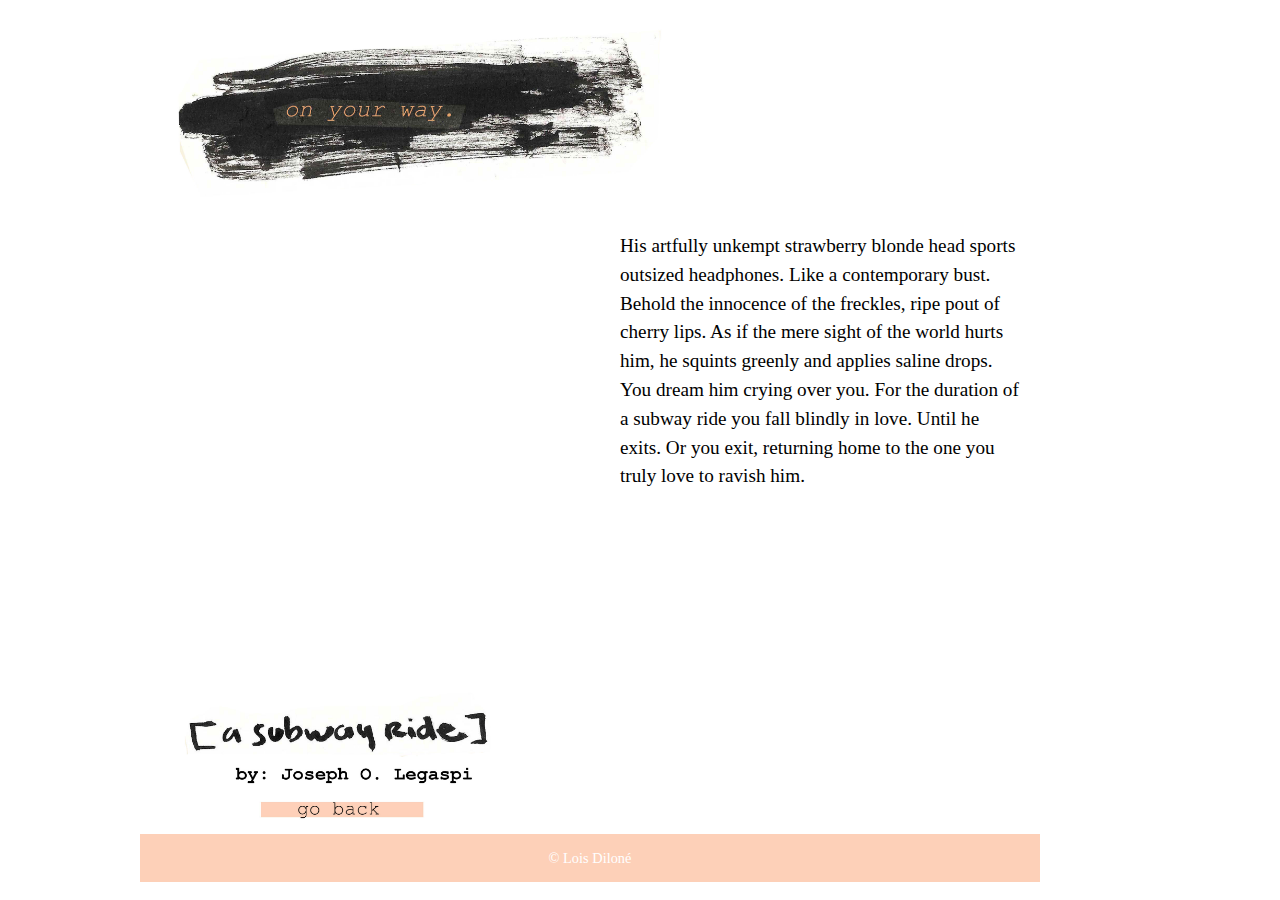
==== CHA_CV_SC_S2_LSD/asub.html @ e3ba225d "PagPoemas" ====
<!DOCTYPE html>
<html>
<head>
    <meta charset="utf-8">
    <meta name="viewport" content="width=device-width, initial-scale=1.0"> 
    <link href="css/reset.css" type="text/css" rel="stylesheet"/>
    <link href="css/stylesheet.css" type="text/css" rel="stylesheet"/>
	<title>a subway ride</title>
</head>
<body style="background:#ffffff">
<section class="asub">
<img src="images/logos.jpg" class="logo">
<a href="index.html"><img src="images/asubways.jpg" width="480"></a>
<div>
<p>His artfully unkempt strawberry blonde head sports outsized headphones.  Like a contemporary bust.  Behold the innocence of the freckles, ripe pout of cherry lips.  As if the mere sight of the world hurts him, he squints greenly and applies saline drops.  You dream him crying over you.  For the duration of a subway ride you fall blindly in love.  Until he exits.  Or you exit, returning home to the one you truly love to ravish him.</p>
</div>
</section>
<footer>
<center><small>	&copy; Lois Dilon&eacute;</small></center>
</footer>
</body>
</html>
---- CHA_CV_SC_S2_LSD/css/stylesheet.css ----
body {
	width: 1000px;
	margin: auto;
	background: rgb(248,243,224);
	
}

img {
	float: left;
}


.logo {
	width: 900px;
}

.logo2 {
	width: 900px;
}

div {
	width: 400px;
	float: left;
	padding-bottom: 35px;
}



h3 {
	font-size: 2em;
	padding: 10px 0px 10px 5px;

}

p {
	font-size: 1.2em;
	line-height:1.5em;
	padding-top: 10px;
	padding-bottom: 10px;

}

.mylove {
	width: 900px;
}

.hewouldd {
	width: 480px;
	float: left;
	padding-bottom: 100px;
}

.nyckids p {
	width: 480px;
	float: left;
	padding-bottom: 50px;
}

.nyc {
	width: 421px;
	float: left;s
}

.creami p {
     width: 480px;
	float: left;
	padding-bottom: 30px;
}

.creamm {
	width: 421px;
	float: left;
}



footer {
	width: 900px;
    
    clear: both;
    padding: 16px 0px 16px 0px;
    background: #fdd0b8;
}

small {

    clear: both;
    margin-top: 40px;
    margin-bottom: 40px;
    font-size: 0.9em;
    font-family: courier-new;
    color: #ffffff
}
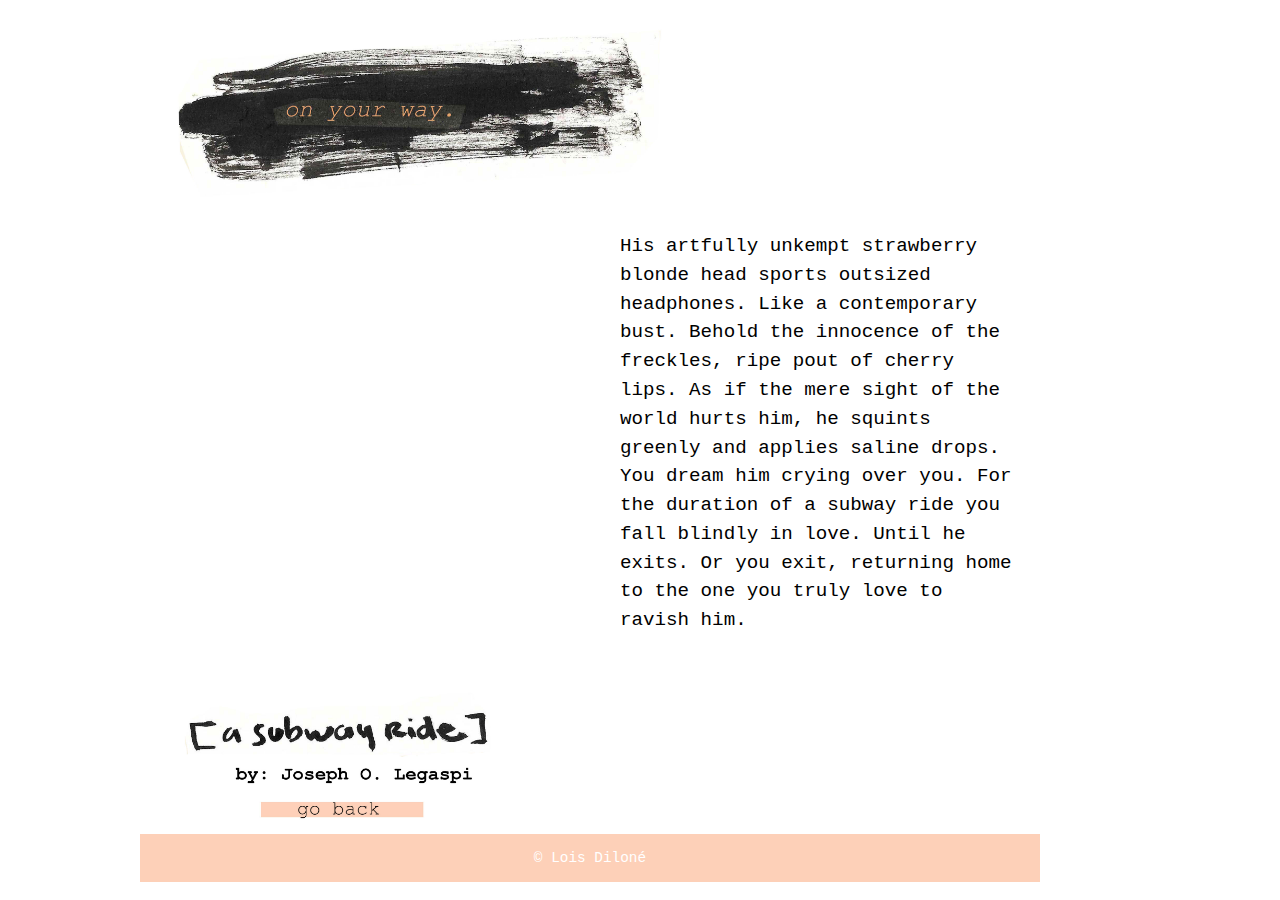
==== commit 2667ffd7: "Poems" ====
--- a/CHA_CV_SC_S2_LSD/asub.html
+++ b/CHA_CV_SC_S2_LSD/asub.html
@@ -5,6 +5,7 @@
     <meta name="viewport" content="width=device-width, initial-scale=1.0"> 
     <link href="css/reset.css" type="text/css" rel="stylesheet"/>
     <link href="css/stylesheet.css" type="text/css" rel="stylesheet"/>
+    <link href="images/icon.jpg"  type="image/png" rel="icon"/>
 	<title>a subway ride</title>
 </head>
 <body style="background:#ffffff">
--- a/CHA_CV_SC_S2_LSD/css/stylesheet.css
+++ b/CHA_CV_SC_S2_LSD/css/stylesheet.css
@@ -2,6 +2,7 @@
 	width: 1000px;
 	margin: auto;
 	background: rgb(248,243,224);
+	font-family: "Courier New", Courier, monospace;
 	
 }
 
@@ -30,6 +31,7 @@
 	font-size: 2em;
 	padding: 10px 0px 10px 5px;
 
+
 }
 
 p {
@@ -37,6 +39,7 @@
 	line-height:1.5em;
 	padding-top: 10px;
 	padding-bottom: 10px;
+	font-family: "Courier New", Courier, "Lucida Sans Typewriter", "Lucida Typewriter", monospace;
 
 }
 
@@ -88,7 +91,6 @@
     margin-top: 40px;
     margin-bottom: 40px;
     font-size: 0.9em;
-    font-family: courier-new;
     color: #ffffff
 }
 
